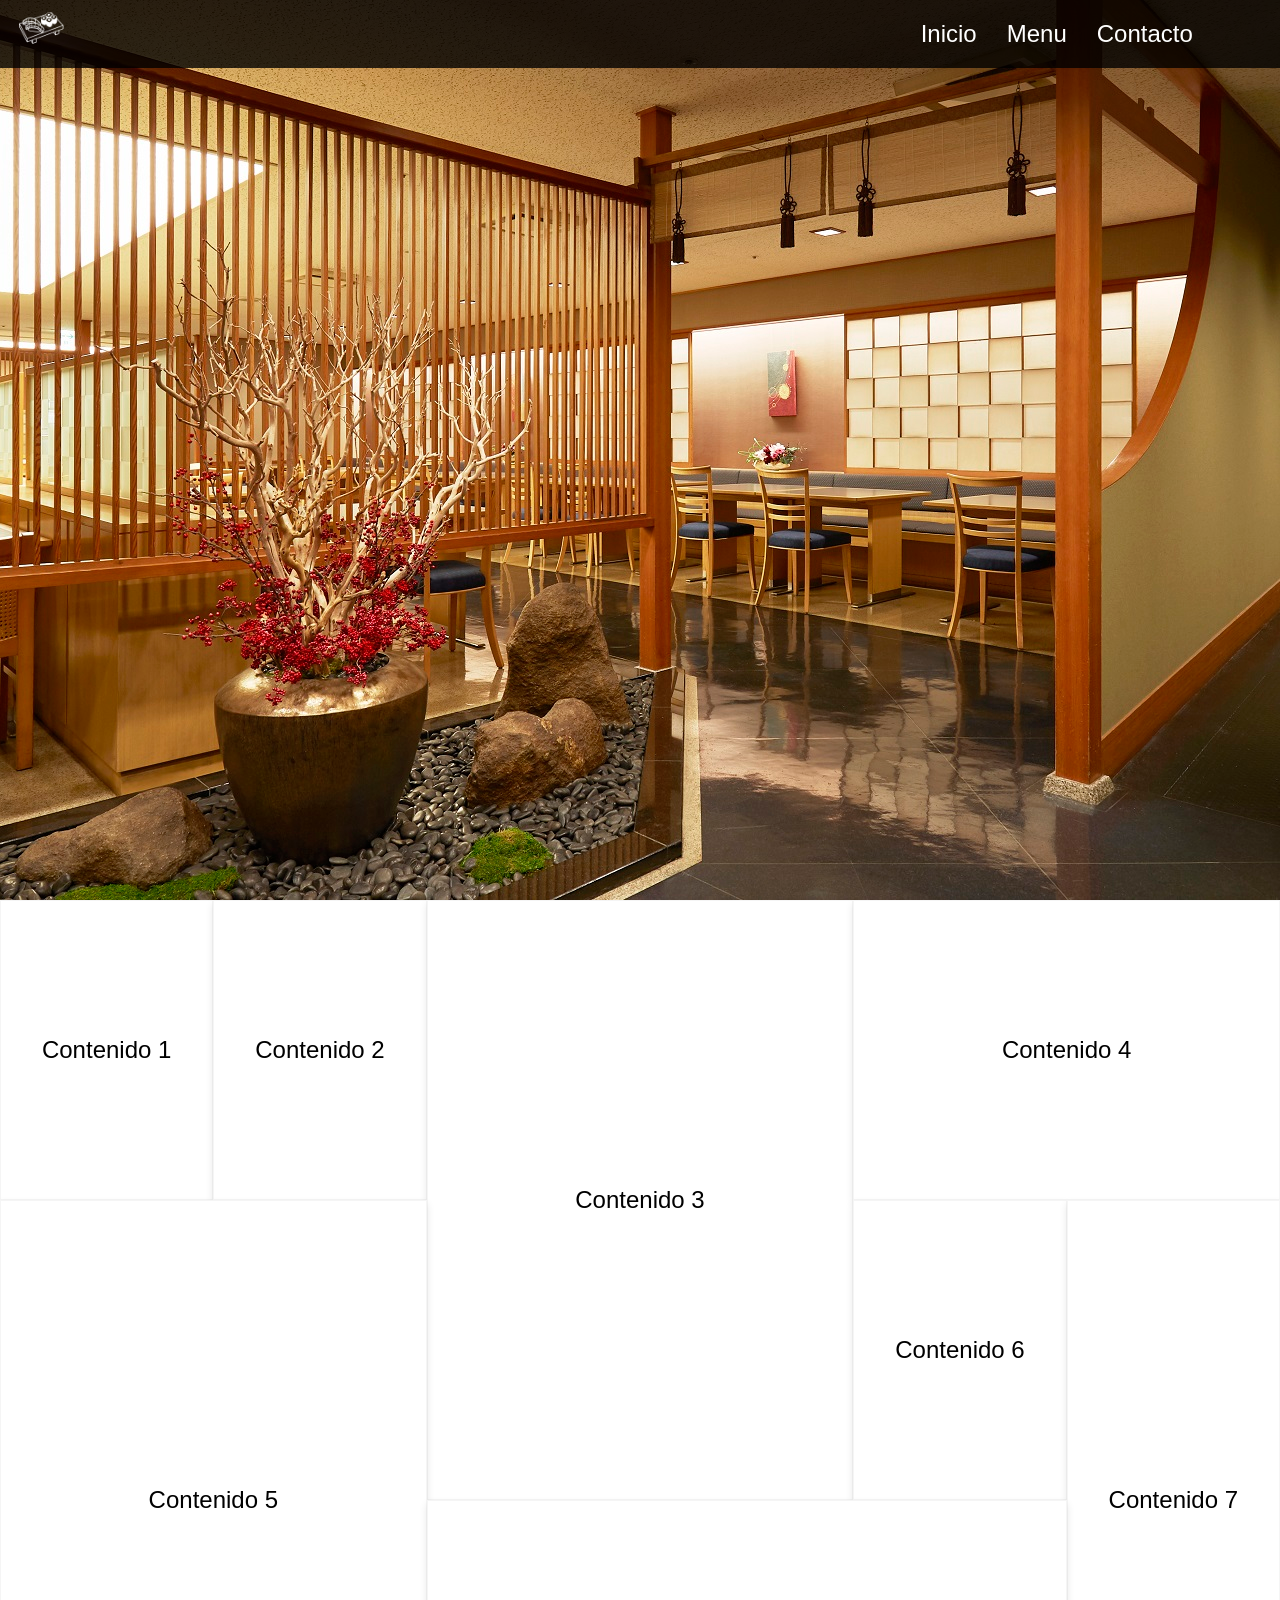
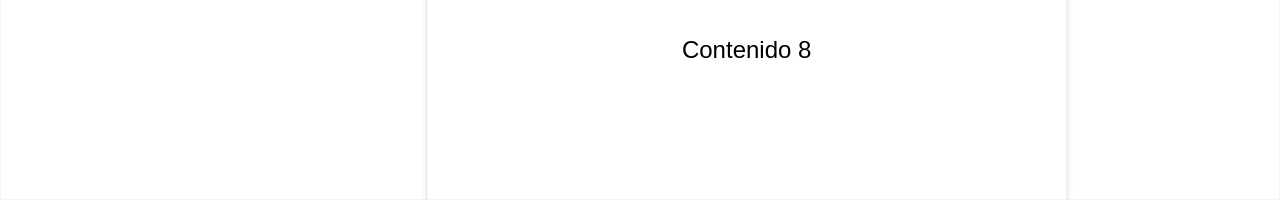
==== src/main/resources/static/index.html @ db5e2b9d "second commit pushing the project" ====
<!DOCTYPE html>
<html lang="es">
<head>
    <meta charset="UTF-8">
    <meta name="viewport" content="width=device-width, initial-scale=1.0">
    <title>Kaede</title>
    <link rel="stylesheet" href="index.css">
    <script src="https://code.jquery.com/jquery-3.6.0.min.js"></script>
    <script src="index.js"></script>
    <script src="fetch.js"></script>
</head>
<body>
    <header class="header">
        <nav class="navbar">
            <a href="#" class="logo"><img src="img/kaede-favicon-white.png" alt="Logo"></a>
            <ul class="navbar-nav">
                <li class="nav-item">
                    <a href="#main-section" class="nav-link">Inicio</a>
                </li>
                <li class="nav-item">
                    <a href="#menu-section" class="nav-link">Menu</a>
                </li>
                <li class="nav-item">
                    <a href="#" class="nav-link">Contacto</a>
                </li>
            </ul>
        </nav>
    </header>
        <section class="main-section" id="main-section">
            <h1></h1>
            <p></p>
        </section>
        <section id="menu-section" class="menu-section">
            <div class="bento-container">
                <div class="bento-item item1">Contenido 1</div>
                <div class="bento-item item2">Contenido 2</div>
                <div class="bento-item item3">Contenido 3</div>
                <div class="bento-item item4">Contenido 4</div>
                <div class="bento-item item5">Contenido 5</div>
                <div class="bento-item item6">Contenido 6</div>
                <div class="bento-item item7">Contenido 7</div>
                <div class="bento-item item8">Contenido 8</div>
            </div>
        </section>
</body>
</html>
---- src/main/resources/static/index.css ----
body, html {
    margin: 0;
    padding: 0;
    height: 100%;
    font-family: Arial, sans-serif;
}

.header {
    position: fixed; 
    width: 100%;
    background: rgba(255, 255, 255, 0); 
    z-index: 1000; 
}
header h1 {
    margin: 0;
    padding: 0 20px;
}
.navbar {
    width: 100%;
    height: 100%;
    display: flex;
    padding:auto;
    padding-left: 1%;
    justify-content: space-between;
    background: rgba(0, 0, 0, 0.8); 
}

.navbar-nav {
    list-style-type: none; 
    margin: 0;
    padding: 20px;
    padding-right: 80px;
    display: flex; 
}

.nav-item {
    margin-right: 10px; 
}

.nav-link {
    color: #fff; 
    text-decoration: none; 
    padding: 10px; 
    transition: color 0.5s ease; 
    font-size: 1.5em;
}

.nav-link:hover {
    color: #e52600;
}

.nav-item {
    margin-right: 10px;
}

.nav-link.active {
    color: #000000; 
}

.logo {
    display: flex;
    justify-content: start;
}

.logo img {
    height: 3.5em; 
    width: auto;
}


 section {
    min-height: 100vh; 
    display: flex;
    justify-content: center;
    align-items: center;
    text-align: center;
}

.main-section {
    width: 100%;
    background: url('img/res_mu_gaikoku_page1.jpg') no-repeat center center;
    background-size: cover; 
    display: flex;
    flex-direction: column;
    justify-content: center;
    align-items: center;
    text-align: center; 
}

.main-section h1 {
    margin: 0;
    font-size: 3em;
}

.main-section p {
    margin: 10px 0 0;
    font-size: 1.5em;
}

.menu-section {
    display: flex;
    justify-content: space-around;
    align-items: center;
    background-color: #000000;
}

.container {
    display: flex;
    flex-wrap: wrap;
    flex-direction: column;
    align-items: baseline;
    justify-content: space-between;
    width: 100%;
}   

.box{
    display: flex;
    align-items: center;
    justify-content: space-between;
    padding: 20px;
    padding-right: 5%;
    width: 100%;
    box-shadow: 0 4px 8px rgba(0, 0, 0, 0.1);
    transition: transform 0.3s ease, box-shadow 0.3s ease;
    background-color: white;
    margin-bottom: 20px;
    box-sizing: border-box;
}


.box img {
    width: 20%;
    height: 100%;
    border-radius: 8px;
    margin-bottom: 10px;
}

.box h3 {
    font-size: 2rem;
    margin-bottom: 10px;
}

.box p {
    font-size: 16px;
    color: #666;
}

.box .price {
    font-size: 2.3rem;
    font-weight: bold;
    color: #333;
    margin-top: 10px;
}


footer {
    background: #333;
    color: #fff;
    text-align: center;
    padding: 10px 0;
    position: absolute;
    bottom: 0;
    width: 100%;
}
form {
    max-width: 300px;
    margin: 0 auto;
}
form div {
    margin-bottom: 15px;
}
form label {
    display: block;
}
form input {
    width: 100%;
    padding: 8px;
    box-sizing: border-box;
}
form button {
    width: 100%;
    padding: 10px;
    background-color: #007BFF;
    color: white;
    border: none;
    cursor: pointer;
}
form button:hover {
    background-color: #0056b3;
}
.dropdown {
    position: relative;
}

.dropdown-menu {
    display: none;
    position: absolute;
    top: 100%;
    left: 0;
    background-color: #333;
    padding: 10px;
    border-radius: 5px;
    margin-top: 10px;
}

.dropdown:hover .dropdown-menu {
    display: block;
}
.dropdown-item {
    text-decoration: none;
    outline: none;
    cursor: pointer;
    border: none;
    padding: 0.9rem 2rem;
    font-family: Arial, sans-serif;
    font-size: inherit;
    position: relative;
    display: inline-block;
    letter-spacing: 0.05rem;
    font-weight: 700;
    font-size: 17px;
    border-radius: 500px;
    overflow: hidden;
    background: #8d8f8b79;
    color: ghostwhite;
   }
   
   .dropdown-item span {
    position: relative;
    z-index: 10;
    transition: color 0.4s;
   }
   
   .dropdown-item:hover span {
    color: black;
   }
   
   .dropdown-item::before,
   .dropdown-item::after {
    position: absolute;
    top: 0;
    left: 0;
    width: 100%;
    height: 100%;
    z-index: 0;
   }
   
   .dropdown-item::before {
    content: "";
    background: #000;
    width: 120%;
    left: -10%;
    transform: skew(30deg);
    transition: transform 0.4s cubic-bezier(0.3, 1, 0.8, 1);
   }
   
   .dropdown-item:hover::before {
    transform: translate3d(100%, 0, 0);
   }




@media (max-width: 768px) {
    .navbar-nav {
        flex-direction: column; 
    }
    .nav-item {
        margin-bottom: 5px;
    }
}


.bento-container {
    display: grid;
    grid-template-columns: repeat(6, 1fr); 
    grid-template-rows: auto;
    gap: 0; 
    width: 100%;
    height: 100vh;
}

.bento-item {
    background-color: white;
    box-shadow: 0 4px 8px rgba(0, 0, 0, 0.1);
    display: flex;
    justify-content: center;
    align-items: center;
    font-size: 1.5em;
    border: 1px solid #f5f5f5; 
}

.item1 {
    grid-column: span 1; 
    grid-row: span 1;  
}

.item2 {
    grid-column: span 1; 
    grid-row: span 1;    
}

.item3 {
    grid-column: span 2; 
    grid-row: span 2;   
}

.item4 {
    grid-column: span 2; 
    grid-row: span 1;    
}

.item5 {
    grid-column: span 2; 
    grid-row: span 2;   
}

.item6 {
    grid-column: span 1; 
    grid-row: span 1;   
}

.item7 {
    grid-column: span 1;
    grid-row: span 2    ;    
}

.item8 {
    grid-column: span 3; 
    grid-row: span 1;    
}
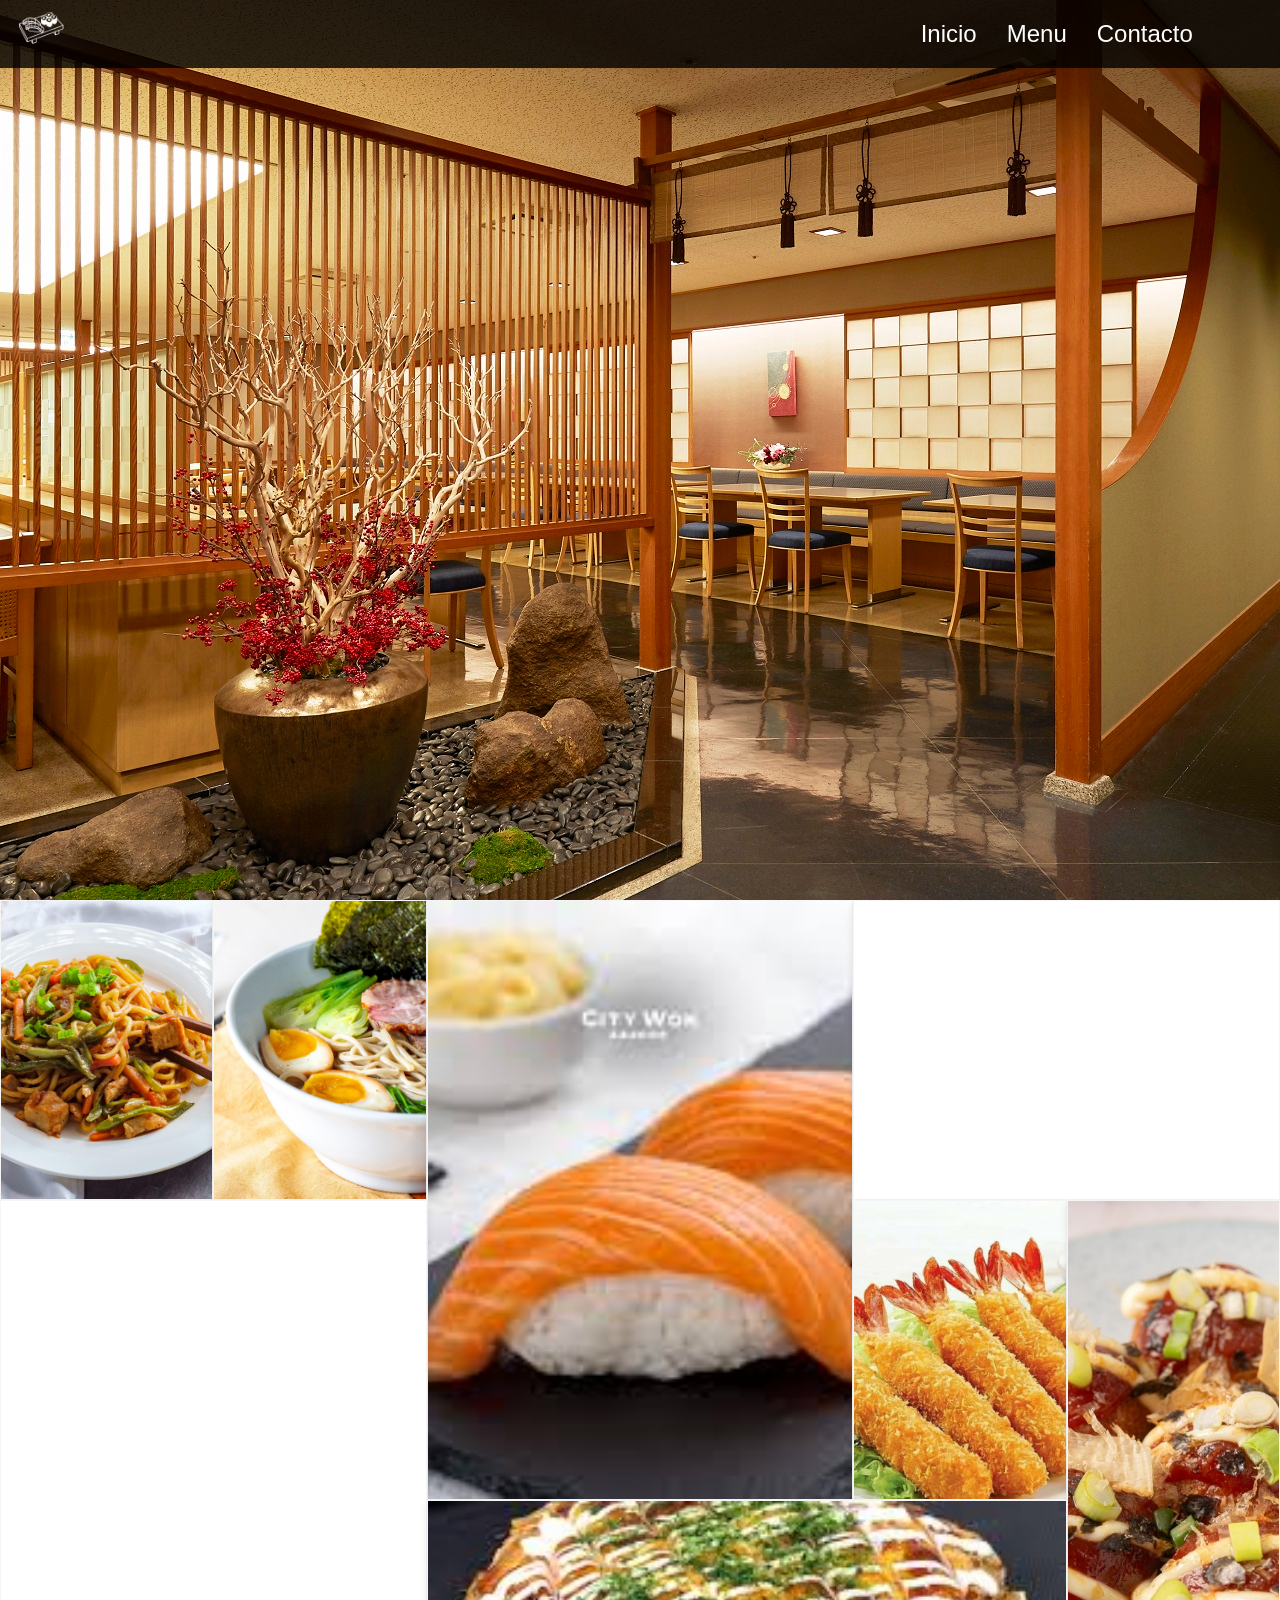
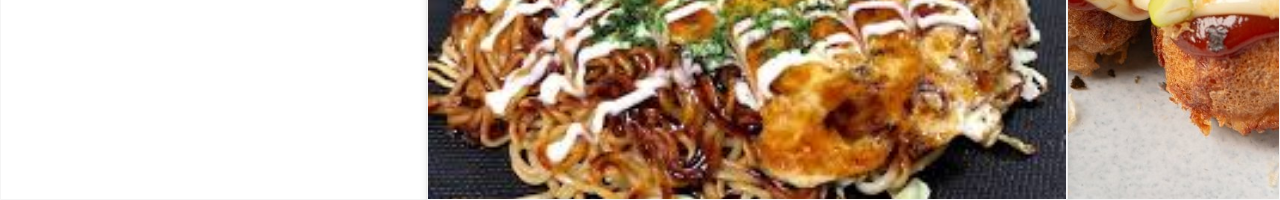
==== commit 5e23e44e: "adding images to de bento menu" ====
--- a/src/main/resources/static/index.html
+++ b/src/main/resources/static/index.html
@@ -27,19 +27,19 @@
         </nav>
     </header>
         <section class="main-section" id="main-section">
-            <h1></h1>
-            <p></p>
+            <img src="img/kaede.png" alt="">
         </section>
         <section id="menu-section" class="menu-section">
             <div class="bento-container">
-                <div class="bento-item item1">Contenido 1</div>
-                <div class="bento-item item2">Contenido 2</div>
-                <div class="bento-item item3">Contenido 3</div>
-                <div class="bento-item item4">Contenido 4</div>
-                <div class="bento-item item5">Contenido 5</div>
-                <div class="bento-item item6">Contenido 6</div>
-                <div class="bento-item item7">Contenido 7</div>
-                <div class="bento-item item8">Contenido 8</div>
+                <div class="bento-item item1" data-id="1" data-image-url="img/como_hacer_yakisoba_de_pollo_53332_orig.jpg"></div>
+                <div class="bento-item item2" data-id="2" data-image-url="img/RJ_EPISODICAS_MISO_RAMEN-8.jpg"></div>
+                <div class="bento-item item3" data-id="3" data-image-url="img/sushisalmon.jpg"></div>
+                <div class="bento-item item4" data-id="4"></div>
+                <div class="bento-item item5" data-id="5"></div>
+                <div class="bento-item item6" data-id="10" data-image-url="img/eniFurai.jpg"></div>
+                <div class="bento-item item7" data-id="9" data-image-url="img/takoyaki.jpg"></div>
+                <div class="bento-item item8" data-id="8" data-image-url="img/okonomiyaki.jpg"></div>
+                
             </div>
         </section>
 </body>
--- a/src/main/resources/static/index.css
+++ b/src/main/resources/static/index.css
@@ -2,6 +2,7 @@
     margin: 0;
     padding: 0;
     height: 100%;
+    width: 100%;
     font-family: Arial, sans-serif;
 }
 
@@ -78,23 +79,20 @@
 
 .main-section {
     width: 100%;
+    height: 100vh;
     background: url('img/res_mu_gaikoku_page1.jpg') no-repeat center center;
     background-size: cover; 
-    display: flex;
-    flex-direction: column;
-    justify-content: center;
-    align-items: center;
-    text-align: center; 
-}
-
-.main-section h1 {
-    margin: 0;
-    font-size: 3em;
-}
-
-.main-section p {
-    margin: 10px 0 0;
-    font-size: 1.5em;
+    position: relative;
+    overflow: hidden;
+}
+
+.main-section img {
+    position: absolute;
+    bottom: 5px; 
+    right: 10px; 
+    width: auto;
+    max-width: 40%; 
+    height: auto;
 }
 
 .menu-section {
@@ -108,48 +106,76 @@
     display: flex;
     flex-wrap: wrap;
     flex-direction: column;
-    align-items: baseline;
+    align-items: flex-start;
     justify-content: space-between;
     width: 100%;
 }   
 
-.box{
-    display: flex;
+
+
+.bento-container {
+    display: grid;
+    grid-template-columns: repeat(6, 1fr); 
+    grid-template-rows: auto;
+    gap: 0; 
+    width: 100%;
+    height: 100vh;
+}
+
+.bento-item {
+    background-color: white;
+    box-shadow: 0 4px 8px rgba(0, 0, 0, 0.1);
+    display: flex;
+    flex-direction: column; 
+    justify-content: center;
+    text-align: center;
     align-items: center;
-    justify-content: space-between;
-    padding: 20px;
-    padding-right: 5%;
-    width: 100%;
-    box-shadow: 0 4px 8px rgba(0, 0, 0, 0.1);
-    transition: transform 0.3s ease, box-shadow 0.3s ease;
-    background-color: white;
-    margin-bottom: 20px;
-    box-sizing: border-box;
-}
-
-
-.box img {
-    width: 20%;
-    height: 100%;
-    border-radius: 8px;
-    margin-bottom: 10px;
-}
-
-.box h3 {
-    font-size: 2rem;
-    margin-bottom: 10px;
-}
-
-.box p {
-    font-size: 16px;
-    color: #666;
-}
-
-.box .price {
-    font-size: 2.3rem;
-    font-weight: bold;
-    color: #333;
-    margin-top: 10px;
+    font-size: 1em;
+    border: 1px solid #f5f5f5; 
+    background-size: cover; 
+    background-position: center;
+    background-repeat: no-repeat;
+}
+
+
+.item1 {
+    grid-column: span 1; 
+    grid-row: span 1;  
+}
+
+.item2 {
+    grid-column: span 1; 
+    grid-row: span 1;    
+}
+
+.item3 {
+    grid-column: span 2; 
+    grid-row: span 2;   
+}
+
+.item4 {
+    grid-column: span 2; 
+    grid-row: span 1;    
+}
+
+.item5 {
+    grid-column: span 2; 
+    grid-row: span 2;   
+}
+
+.item6 {
+    grid-column: span 1; 
+    grid-row: span 1;   
+}
+
+.item7 {
+    grid-column: span 1;
+    grid-row: span 2    ;    
+}
+
+.item8 {
+    grid-column: span 3; 
+    grid-row: span 1;    
 }
 
 
@@ -269,63 +295,3 @@
         margin-bottom: 5px;
     }
 }
-
-
-.bento-container {
-    display: grid;
-    grid-template-columns: repeat(6, 1fr); 
-    grid-template-rows: auto;
-    gap: 0; 
-    width: 100%;
-    height: 100vh;
-}
-
-.bento-item {
-    background-color: white;
-    box-shadow: 0 4px 8px rgba(0, 0, 0, 0.1);
-    display: flex;
-    justify-content: center;
-    align-items: center;
-    font-size: 1.5em;
-    border: 1px solid #f5f5f5; 
-}
-
-.item1 {
-    grid-column: span 1; 
-    grid-row: span 1;  
-}
-
-.item2 {
-    grid-column: span 1; 
-    grid-row: span 1;    
-}
-
-.item3 {
-    grid-column: span 2; 
-    grid-row: span 2;   
-}
-
-.item4 {
-    grid-column: span 2; 
-    grid-row: span 1;    
-}
-
-.item5 {
-    grid-column: span 2; 
-    grid-row: span 2;   
-}
-
-.item6 {
-    grid-column: span 1; 
-    grid-row: span 1;   
-}
-
-.item7 {
-    grid-column: span 1;
-    grid-row: span 2    ;    
-}
-
-.item8 {
-    grid-column: span 3; 
-    grid-row: span 1;    
-}
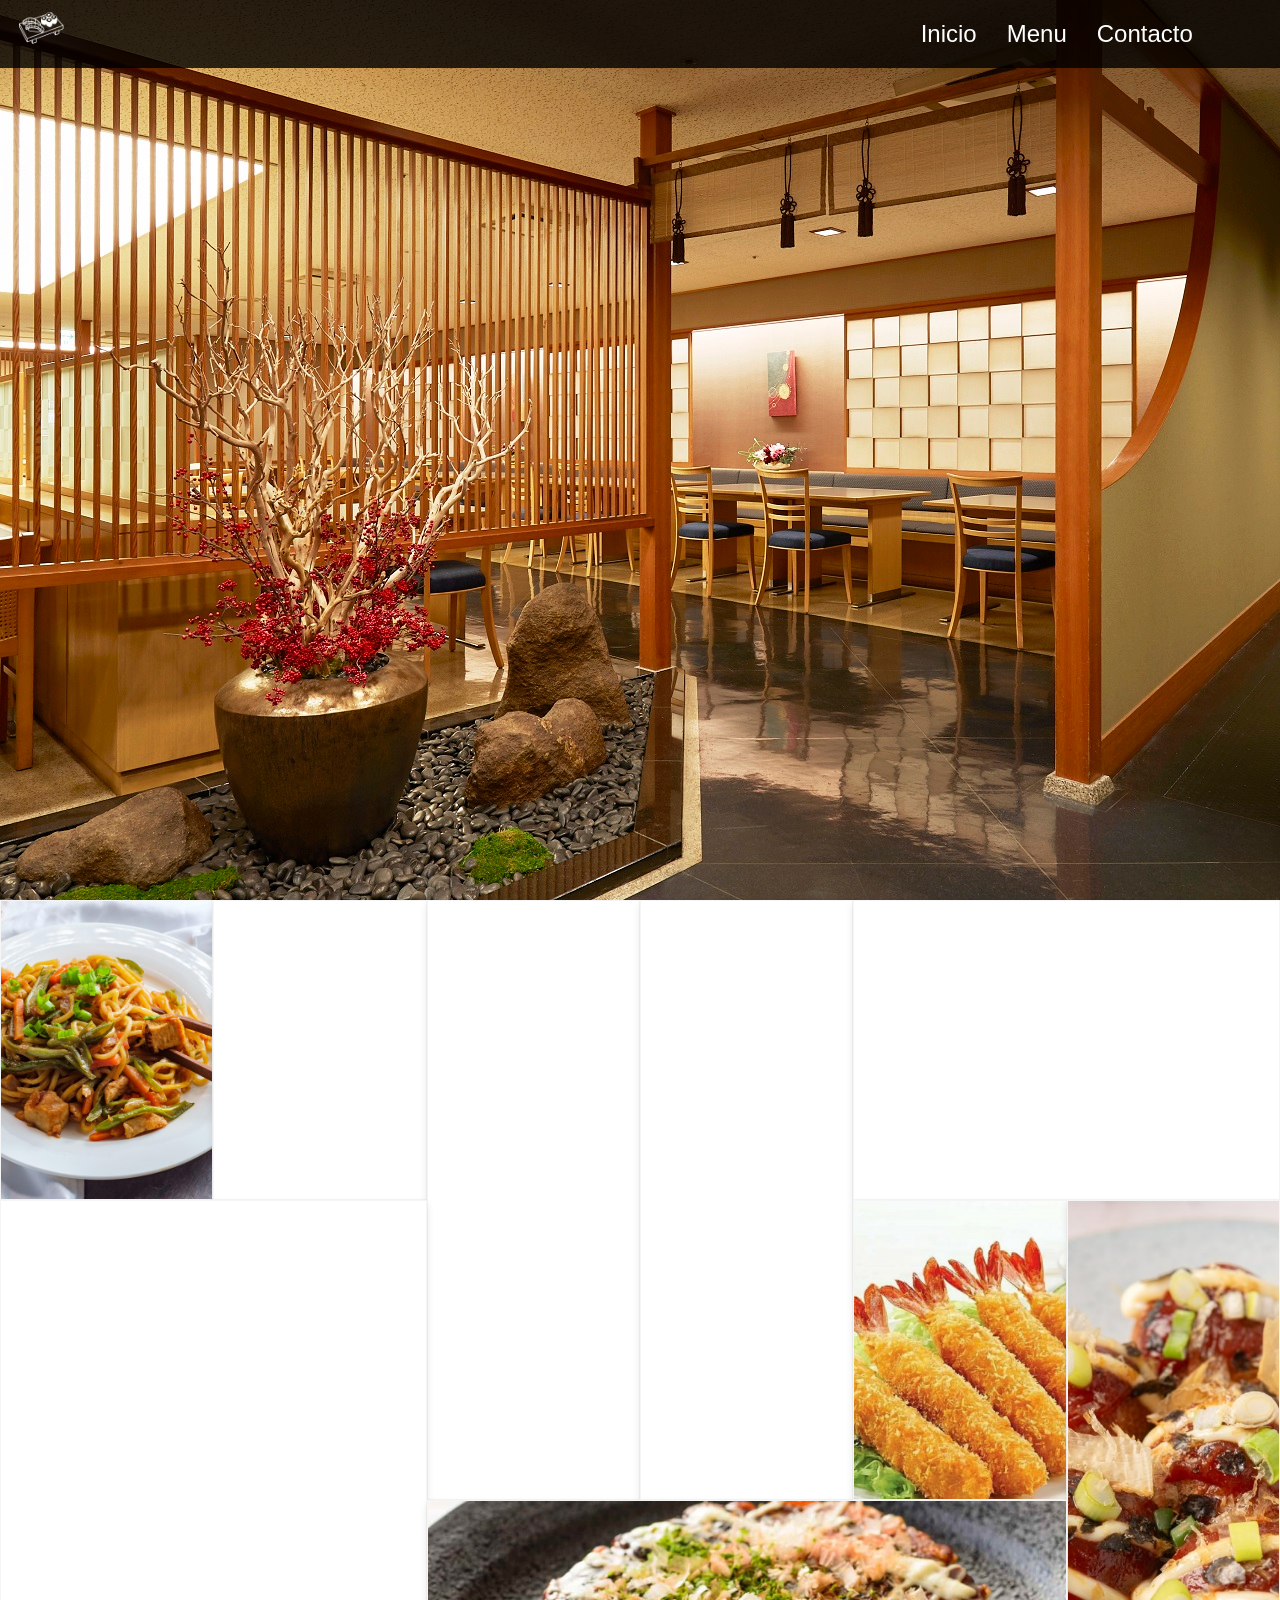
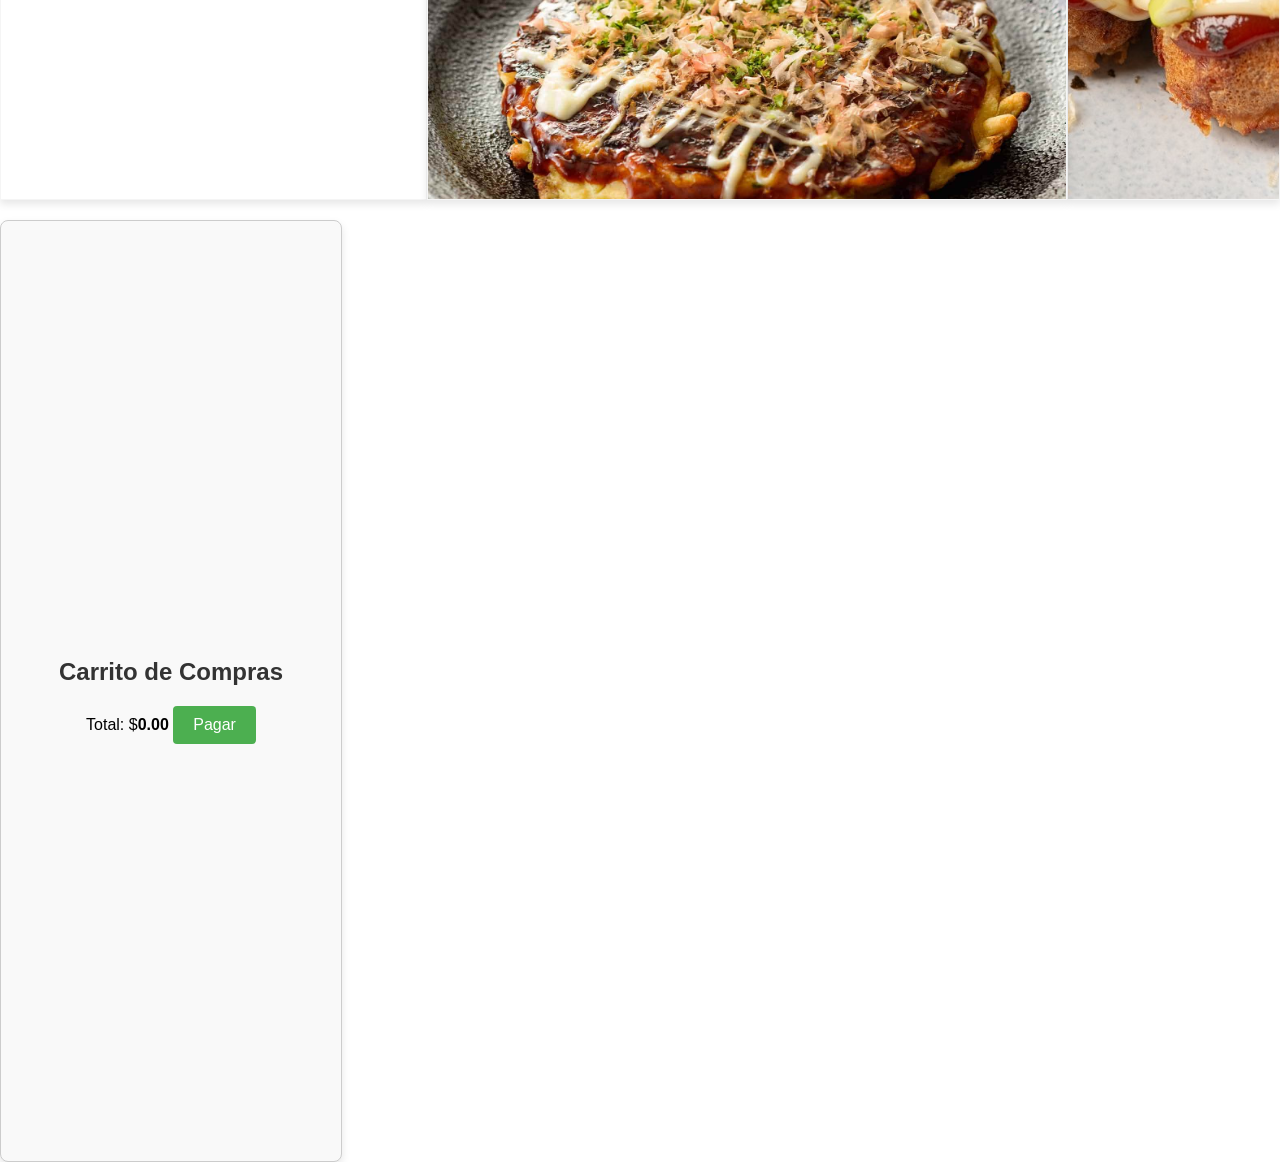
==== commit 5503b7eb: "sending a POST frond the front end" ====
--- a/src/main/resources/static/index.html
+++ b/src/main/resources/static/index.html
@@ -32,14 +32,22 @@
         <section id="menu-section" class="menu-section">
             <div class="bento-container">
                 <div class="bento-item item1" data-id="1" data-image-url="img/como_hacer_yakisoba_de_pollo_53332_orig.jpg"></div>
-                <div class="bento-item item2" data-id="2" data-image-url="img/RJ_EPISODICAS_MISO_RAMEN-8.jpg"></div>
-                <div class="bento-item item3" data-id="3" data-image-url="img/sushisalmon.jpg"></div>
-                <div class="bento-item item4" data-id="4"></div>
-                <div class="bento-item item5" data-id="5"></div>
+                <div class="bento-item item2" data-id="2" data-image-url="img/misoshiru.jpg"></div>
+                <div class="bento-item item3" data-id="3" data-image-url="img/sushiSalmon.jpeg"></div>
+                <div class="bento-item item3" data-id="7" data-image-url="img/Chirashizush.jpg"></div>
+                <div class="bento-item item4" data-id="4" data-image-url="img/kare-raisu.jpg"></div>
+                <div class="bento-item item5" data-id="5" data-image-url="img/Gyoza.jpg"></div>
                 <div class="bento-item item6" data-id="10" data-image-url="img/eniFurai.jpg"></div>
                 <div class="bento-item item7" data-id="9" data-image-url="img/takoyaki.jpg"></div>
                 <div class="bento-item item8" data-id="8" data-image-url="img/okonomiyaki.jpg"></div>
-                
+            </div>
+        </section>
+        <section id="cart-section" class="cart-section">
+            <div class="cart-container">
+                <h2>Carrito de Compras</h2>
+                <ul id="cart-items"></ul>
+                <a>Total: $<span id="cart-total">0.00</span></a>
+                <button id="pay-button">Pagar</button>
             </div>
         </section>
 </body>
--- a/src/main/resources/static/index.css
+++ b/src/main/resources/static/index.css
@@ -1,3 +1,6 @@
+@import url('https://fonts.googleapis.com/css2?family=Shadows+Into+Light&display=swap');
+@import url('https://fonts.googleapis.com/css2?family=Cinzel:wght@400..900&family=Shadows+Into+Light&display=swap');
+
 body, html {
     margin: 0;
     padding: 0;
@@ -5,6 +8,7 @@
     width: 100%;
     font-family: Arial, sans-serif;
 }
+
 
 .header {
     position: fixed; 
@@ -102,6 +106,7 @@
     background-color: #000000;
 }
 
+
 .container {
     display: flex;
     flex-wrap: wrap;
@@ -110,7 +115,47 @@
     justify-content: space-between;
     width: 100%;
 }   
-
+h3{
+    font-family: "Shadows Into Light", cursive;
+    font-size: 3rem;
+    color: #fff;
+}
+p {
+    font-family: "Cinzel", serif;
+    font-optical-sizing: auto;
+    font-weight: 0.5rem;
+    color:#fff;
+  }
+  
+  .price-button {
+    background-color: #28a745;
+    color: white; 
+    font-size: 16px; 
+    padding: 12px 24px;
+    border: none;
+    border-radius: 8px; 
+    cursor: pointer; 
+    box-shadow: 0 4px 6px rgba(0, 0, 0, 0.1); 
+    transition: background-color 0.3s, box-shadow 0.3s, transform 0.3s; 
+  }
+  
+
+  .price-button:hover {
+    background-color: #218838; 
+    box-shadow: 0 6px 8px rgba(0, 0, 0, 0.15); 
+    transform: translateY(-2px); 
+  }
+
+  .price-button:active {
+    background-color: #1e7e34; 
+    box-shadow: 0 4px 6px rgba(0, 0, 0, 0.1); 
+    transform: translateY(0); 
+  }
+  
+  .price-button:focus {
+    outline: none; 
+    box-shadow: 0 0 0 4px rgba(72, 180, 97, 0.5); 
+  }
 
 
 .bento-container {
@@ -126,16 +171,66 @@
     background-color: white;
     box-shadow: 0 4px 8px rgba(0, 0, 0, 0.1);
     display: flex;
-    flex-direction: column; 
-    justify-content: center;
+    flex-direction: column;
+    justify-content: center; 
+    align-items: center;
     text-align: center;
-    align-items: center;
     font-size: 1em;
-    border: 1px solid #f5f5f5; 
-    background-size: cover; 
+    border: 1px solid #f5f5f5;
+    background-size: cover;
     background-position: center;
     background-repeat: no-repeat;
-}
+    position: relative;
+    overflow:visible;
+
+}
+.bento-item .bento-text {
+    color: white;
+    background-color: rgba(0, 0, 0, 0.9);
+    opacity: 0;
+    transition: opacity 0.3s ease;
+    bottom: 0;
+    width: 100%;
+    height: 100%;
+    text-align: center;
+    justify-content: center;    
+    max-height: 100%; 
+    overflow: auto;
+}
+
+.bento-item:hover .bento-text {
+    opacity: 1;
+}
+
+
+.bento-item h3 {
+    margin-bottom: -7px;
+}
+.bento-item.show {
+    opacity: 1; /* visible */
+    transform: translateY(0); /* sin desplazamiento */
+}
+
+
+.hidden1{
+    opacity: 0;
+    transition: all 2s;
+    filter: blur(5px);
+    transform: translateX(-100%);
+  }
+  .hidden2{
+    opacity: 0;
+    transition: all 2s;
+    filter: blur(5px);
+    transform: translateX(100%);
+  }
+.show{
+    opacity: 1;
+    filter: blur(0);
+    transform: translateX(0);
+   }
+
+
 
 
 .item1 {
@@ -149,7 +244,7 @@
 }
 
 .item3 {
-    grid-column: span 2; 
+    grid-column: span 1; 
     grid-row: span 2;   
 }
 
@@ -177,6 +272,104 @@
     grid-column: span 3; 
     grid-row: span 1;    
 }
+
+.cart-section {
+    background-color: #f9f9f9;
+    border: 1px solid #ccc;
+    padding: 20px;
+    border-radius: 8px;
+    margin-top: 20px;
+    box-shadow: 0 4px 8px rgba(0, 0, 0, 0.1);
+    width: 300px; /* Ancho fijo del contenedor */
+}
+
+/* Estilos para el contenedor interno del carrito */
+.cart-container {
+    overflow: hidden; /* Para ocultar elementos animados fuera del contenedor */
+}
+
+/* Estilos para el título "Carrito de Compras" */
+.cart-section h2 {
+    font-size: 1.5em;
+    margin-bottom: 10px;
+    color: #333;
+}
+
+/* Estilos para la lista de elementos del carrito */
+#cart-items {
+    list-style-type: none;
+    padding: 0;
+    margin: 0;
+}
+
+/* Estilos para cada ítem del carrito */
+#cart-items li {
+    display: flex;
+    justify-content: space-between;
+    align-items: center;
+    padding: 10px 0;
+    border-bottom: 1px solid #ddd;
+    opacity: 0; /* Inicialmente oculto */
+    transform: translateX(-100%); /* Fuera de la pantalla */
+    animation: slideIn 0.5s forwards; /* Animación de entrada */
+}
+
+/* Animación de entrada para los ítems del carrito */
+@keyframes slideIn {
+    0% {
+        opacity: 0;
+        transform: translateX(-100%);
+    }
+    100% {
+        opacity: 1;
+        transform: translateX(0);
+    }
+}
+
+/* Estilos para el enlace del total */
+#cart-total {
+    color: #000;
+    font-weight: bold;
+}
+
+/* Estilos para el botón de pago */
+#pay-button {
+    background-color: #4CAF50;
+    color: white;
+    border: none;
+    padding: 10px 20px;
+    text-align: center;
+    text-decoration: none;
+    display: inline-block;
+    font-size: 16px;
+    margin-top: 10px;
+    cursor: pointer;
+    border-radius: 4px;
+    transition: background-color 0.3s ease;
+}
+
+/* Estilos hover para el botón de pago */
+#pay-button:hover {
+    background-color: #45a049;
+}
+
+.delete-button {
+    background-color: #ff4d4d;
+    color: white;
+    border: none;
+    padding: 5px 10px;
+    cursor: pointer;
+    border-radius: 4px;
+    font-size: 14px;
+    transition: background-color 0.3s ease;
+}
+
+/* Estilos hover para el botón de borrar */
+.delete-button:hover {
+    background-color: #ff1a1a;
+}
+
+
 
 
 footer {
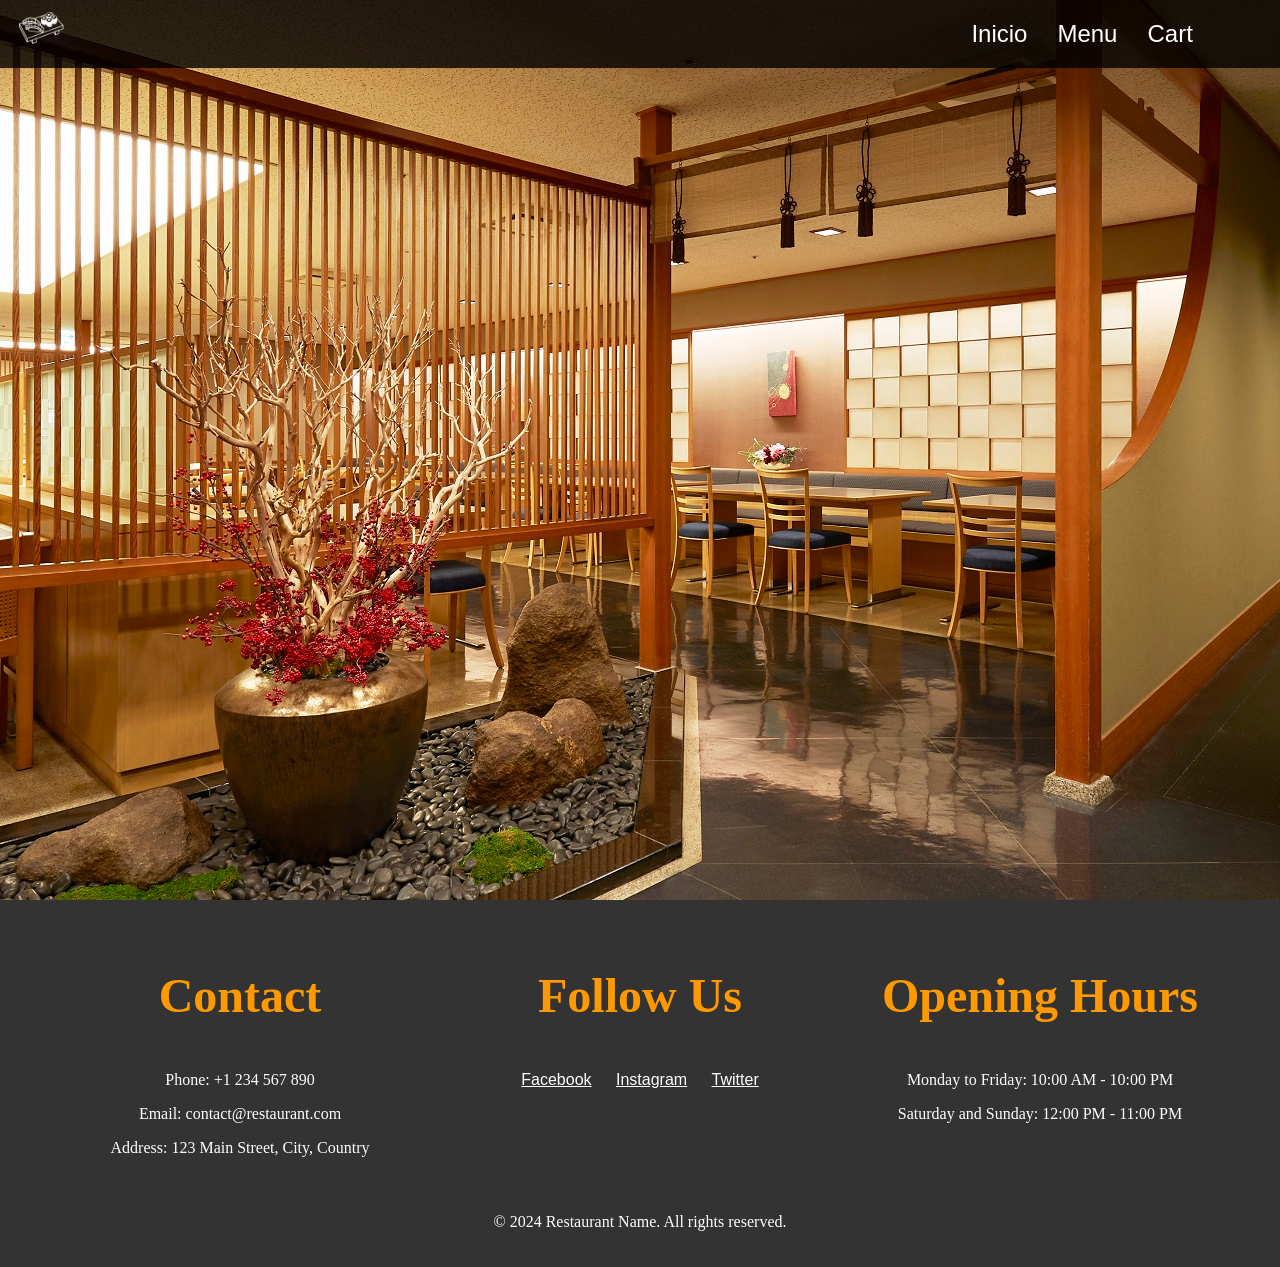
==== commit 74ebfa48: "cambiando de vistas y corrigiendo demás errores" ====
--- a/src/main/resources/static/index.html
+++ b/src/main/resources/static/index.html
@@ -4,6 +4,7 @@
     <meta charset="UTF-8">
     <meta name="viewport" content="width=device-width, initial-scale=1.0">
     <title>Kaede</title>
+    <link rel="icon" type="image/png" href="img/kaede-favicon-white.png">
     <link rel="stylesheet" href="index.css">
     <script src="https://code.jquery.com/jquery-3.6.0.min.js"></script>
     <script src="index.js"></script>
@@ -15,40 +16,46 @@
             <a href="#" class="logo"><img src="img/kaede-favicon-white.png" alt="Logo"></a>
             <ul class="navbar-nav">
                 <li class="nav-item">
-                    <a href="#main-section" class="nav-link">Inicio</a>
+                    <a href="#" class="nav-link" data-template="main-template.html">Inicio</a>
                 </li>
                 <li class="nav-item">
-                    <a href="#menu-section" class="nav-link">Menu</a>
+                    <a href="#" class="nav-link" data-template="menu-template.html">Menu</a>
                 </li>
                 <li class="nav-item">
-                    <a href="#" class="nav-link">Contacto</a>
+                    <a href="#" class="nav-link" data-template="cart-template.html">Cart</a>
                 </li>
             </ul>
         </nav>
     </header>
-        <section class="main-section" id="main-section">
-            <img src="img/kaede.png" alt="">
-        </section>
-        <section id="menu-section" class="menu-section">
-            <div class="bento-container">
-                <div class="bento-item item1" data-id="1" data-image-url="img/como_hacer_yakisoba_de_pollo_53332_orig.jpg"></div>
-                <div class="bento-item item2" data-id="2" data-image-url="img/misoshiru.jpg"></div>
-                <div class="bento-item item3" data-id="3" data-image-url="img/sushiSalmon.jpeg"></div>
-                <div class="bento-item item3" data-id="7" data-image-url="img/Chirashizush.jpg"></div>
-                <div class="bento-item item4" data-id="4" data-image-url="img/kare-raisu.jpg"></div>
-                <div class="bento-item item5" data-id="5" data-image-url="img/Gyoza.jpg"></div>
-                <div class="bento-item item6" data-id="10" data-image-url="img/eniFurai.jpg"></div>
-                <div class="bento-item item7" data-id="9" data-image-url="img/takoyaki.jpg"></div>
-                <div class="bento-item item8" data-id="8" data-image-url="img/okonomiyaki.jpg"></div>
+    
+    <main id="main-content">
+        <!-- Aquí se cargará la plantilla dinámica -->
+    </main>
+    
+    <footer id="Contact" style="background-color: #333; color: #fff; padding: 20px 0; text-align: center;">
+        <div style="max-width: 1200px; margin: auto; display: flex; justify-content: space-between; flex-wrap: wrap;">
+            <div style="flex: 1; min-width: 250px; margin-bottom: 20px;">
+                <h3 style="color: #ff9900;">Contact</h3>
+                <p>Phone: +1 234 567 890</p>
+                <p>Email: contact@restaurant.com</p>
+                <p>Address: 123 Main Street, City, Country</p>
             </div>
-        </section>
-        <section id="cart-section" class="cart-section">
-            <div class="cart-container">
-                <h2>Carrito de Compras</h2>
-                <ul id="cart-items"></ul>
-                <a>Total: $<span id="cart-total">0.00</span></a>
-                <button id="pay-button">Pagar</button>
+            <div style="flex: 1; min-width: 250px; margin-bottom: 20px;">
+                <h3 style="color: #ff9900;">Follow Us</h3>
+                <a href="#" style="color: #fff; margin: 0 10px;">Facebook</a>
+                <a href="#" style="color: #fff; margin: 0 10px;">Instagram</a>
+                <a href="#" style="color: #fff; margin: 0 10px;">Twitter</a>
             </div>
-        </section>
+            <div style="flex: 1; min-width: 250px; margin-bottom: 20px;">
+                <h3 style="color: #ff9900;">Opening Hours</h3>
+                <p>Monday to Friday: 10:00 AM - 10:00 PM</p>
+                <p>Saturday and Sunday: 12:00 PM - 11:00 PM</p>
+            </div>
+        </div>
+        <div style="margin-top: 20px;">
+            <p>&copy; 2024 Restaurant Name. All rights reserved.</p>
+        </div>
+    </footer>
 </body>
 </html>
+
--- a/src/main/resources/static/index.css
+++ b/src/main/resources/static/index.css
@@ -7,6 +7,8 @@
     height: 100%;
     width: 100%;
     font-family: Arial, sans-serif;
+    display: flex;
+    flex-direction: column;
 }
 
 
@@ -182,8 +184,9 @@
     background-repeat: no-repeat;
     position: relative;
     overflow:visible;
-
-}
+    transition: transform 0.3s ease, box-shadow 0.3s ease;
+}
+
 .bento-item .bento-text {
     color: white;
     background-color: rgba(0, 0, 0, 0.9);
@@ -233,88 +236,175 @@
 
 
 
-.item1 {
+.bento-item[data-id^="1"] {
     grid-column: span 1; 
     grid-row: span 1;  
 }
 
-.item2 {
+.bento-item[data-id^="2"] {
     grid-column: span 1; 
     grid-row: span 1;    
 }
 
-.item3 {
+.bento-item[data-id^="3"] {
     grid-column: span 1; 
     grid-row: span 2;   
 }
 
-.item4 {
+.bento-item[data-id^="4"] {
     grid-column: span 2; 
     grid-row: span 1;    
 }
 
-.item5 {
-    grid-column: span 2; 
+.bento-item[data-id^="5"] {
+    grid-column: span 1; 
     grid-row: span 2;   
 }
 
-.item6 {
+.bento-item[data-id^="6"] {
     grid-column: span 1; 
     grid-row: span 1;   
 }
 
-.item7 {
+.bento-item[data-id^="7"]{
     grid-column: span 1;
     grid-row: span 2    ;    
 }
 
-.item8 {
+.bento-item[data-id^="8"] {
+    grid-column: span 2; 
+    grid-row: span 1;    
+}
+.bento-item[data-id^="9"] {
     grid-column: span 3; 
     grid-row: span 1;    
 }
 
+.bento-item[data-id^="10"] {
+    grid-column: span 1; 
+    grid-row: span 1;    
+}
+
 .cart-section {
-    background-color: #f9f9f9;
-    border: 1px solid #ccc;
+    padding: 40px 20px;
+    background-color: #f4f4f4;
+    display: flex;
+    justify-content: center;
+    align-items: flex-start; /* Cambiado a flex-start para que los elementos estén alineados en la parte superior */
+}
+
+.cart-container {
+    background-color: #fff;
     padding: 20px;
-    border-radius: 8px;
-    margin-top: 20px;
-    box-shadow: 0 4px 8px rgba(0, 0, 0, 0.1);
-    width: 300px; /* Ancho fijo del contenedor */
-}
-
-/* Estilos para el contenedor interno del carrito */
-.cart-container {
-    overflow: hidden; /* Para ocultar elementos animados fuera del contenedor */
-}
-
-/* Estilos para el título "Carrito de Compras" */
-.cart-section h2 {
-    font-size: 1.5em;
-    margin-bottom: 10px;
-    color: #333;
-}
-
-/* Estilos para la lista de elementos del carrito */
-#cart-items {
-    list-style-type: none;
+    border-radius: 10px;
+    box-shadow: 0px 0px 10px rgba(0, 0, 0, 0.1);
+    max-width: 1000px;
+    width: 100%;
+    display: flex;
+    justify-content: space-between; /* Asegura que el contenido esté distribuido */
+    gap: 20px; /* Espacio entre carrito y métodos de pago */
+}
+
+.cart-content {
+    flex: 2;
+}
+
+.payment-methods {
+    flex: 1;
+    background-color: #fff;
+    padding: 20px;
+    border-radius: 10px;
+    box-shadow: 0px 0px 10px rgba(0, 0, 0, 0.1);
+}
+
+.payment-methods h2 {
+    text-align: center;
+    margin-bottom: 20px;
+    font-size: 24px;
+}
+
+.payment-methods ul {
+    list-style: none;
     padding: 0;
-    margin: 0;
-}
-
-/* Estilos para cada ítem del carrito */
-#cart-items li {
+    display: flex;
+    flex-direction: column;
+    gap: 15px;
+}
+
+.payment-methods li {
+    text-align: center;
+}
+
+.payment-methods img {
+    max-width: 100px;
+    height: auto;
+}
+
+.cart-item {
     display: flex;
     justify-content: space-between;
     align-items: center;
-    padding: 10px 0;
+    margin-bottom: 20px;
     border-bottom: 1px solid #ddd;
-    opacity: 0; /* Inicialmente oculto */
-    transform: translateX(-100%); /* Fuera de la pantalla */
-    animation: slideIn 0.5s forwards; /* Animación de entrada */
-}
-
-/* Animación de entrada para los ítems del carrito */
+    padding-bottom: 10px;
+}
+
+.cart-item img {
+    width: 80px;
+    height: 80px;
+    object-fit: cover;
+    border-radius: 8px;
+}
+
+.item-details {
+    flex: 1;
+    margin-left: 20px;
+}
+
+.item-details h4 {
+    margin: 0 0 10px 0;
+    font-size: 18px;
+}
+
+.remove-item {
+    background-color: #ff4c4c;
+    color: #fff;
+    border: none;
+    padding: 10px;
+    border-radius: 5px;
+    cursor: pointer;
+}
+
+.remove-item:hover {
+    background-color: #ff1f1f;
+}
+
+.cart-summary {
+    text-align: center;
+    margin-top: 20px;
+}
+
+.cart-summary p {
+    font-size: 20px;
+    margin-bottom: 20px;
+}
+
+.checkout-btn {
+    background-color: #28a745;
+    color: #fff;
+    border: none;
+    padding: 15px;
+    border-radius: 5px;
+    cursor: pointer;
+    width: 100%;
+    font-size: 18px;
+}
+
+.checkout-btn:hover {
+    background-color: #218838;
+}
+
+
 @keyframes slideIn {
     0% {
         opacity: 0;
@@ -325,14 +415,11 @@
         transform: translateX(0);
     }
 }
-
-/* Estilos para el enlace del total */
 #cart-total {
     color: #000;
     font-weight: bold;
 }
 
-/* Estilos para el botón de pago */
 #pay-button {
     background-color: #4CAF50;
     color: white;
@@ -348,7 +435,7 @@
     transition: background-color 0.3s ease;
 }
 
-/* Estilos hover para el botón de pago */
+
 #pay-button:hover {
     background-color: #45a049;
 }
@@ -364,23 +451,12 @@
     transition: background-color 0.3s ease;
 }
 
-/* Estilos hover para el botón de borrar */
 .delete-button:hover {
     background-color: #ff1a1a;
 }
 
 
 
-
-footer {
-    background: #333;
-    color: #fff;
-    text-align: center;
-    padding: 10px 0;
-    position: absolute;
-    bottom: 0;
-    width: 100%;
-}
 form {
     max-width: 300px;
     margin: 0 auto;
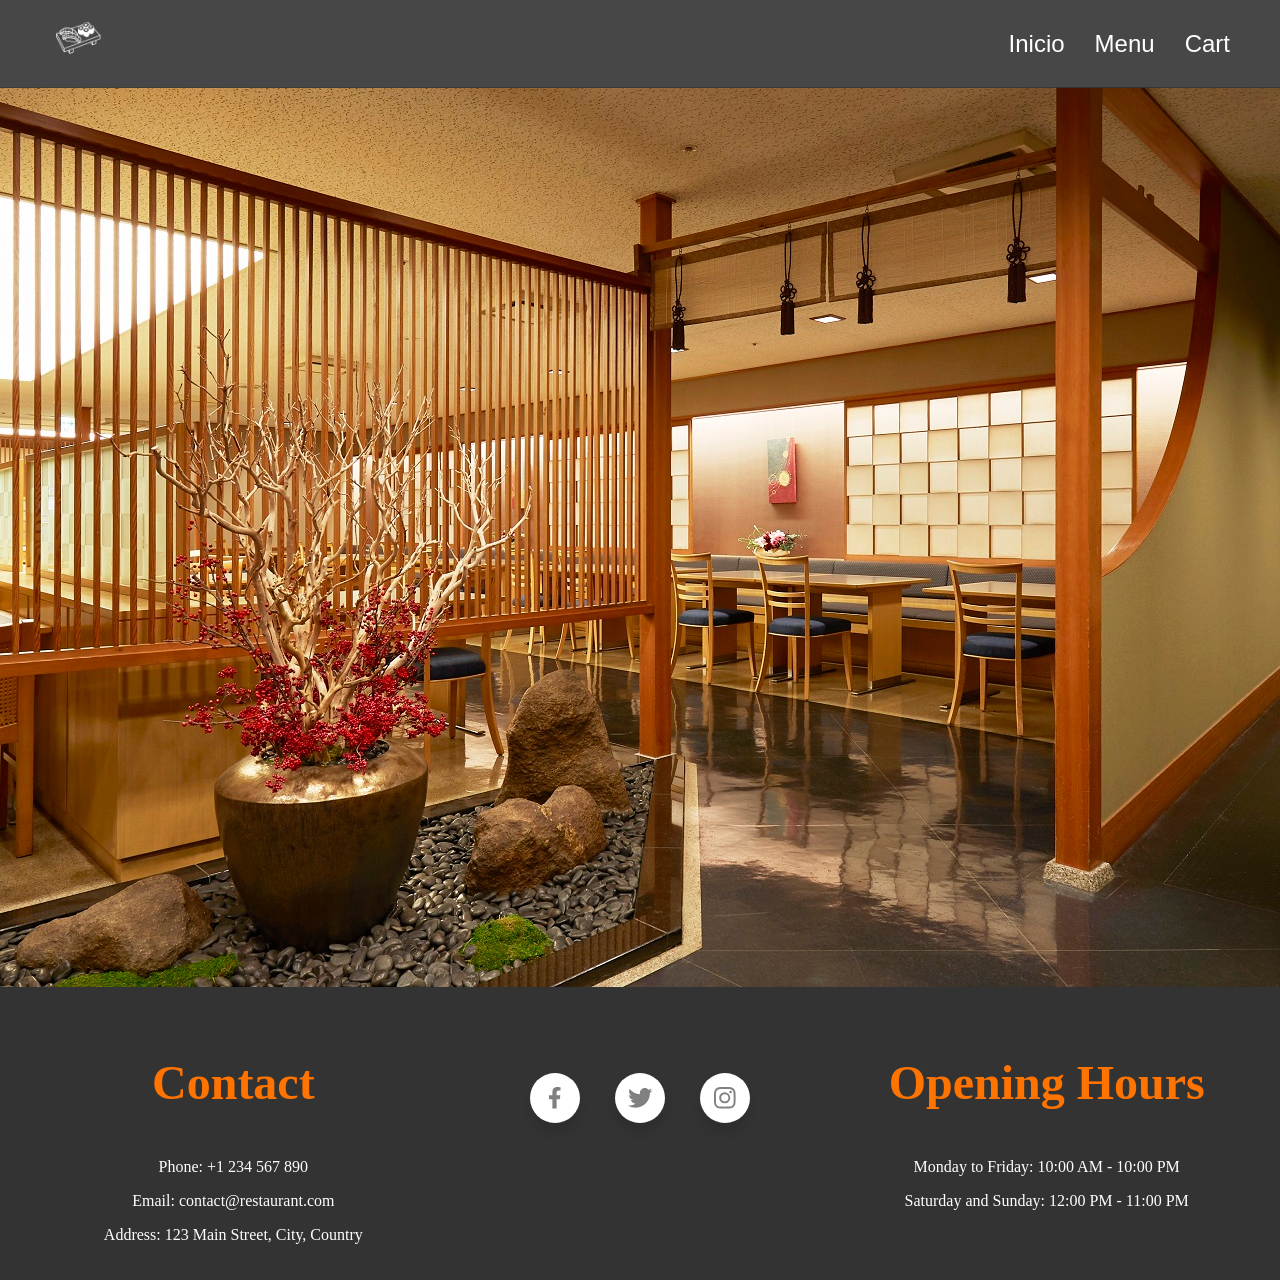
==== commit 735fea01: "arreglar footer y agregar contactos" ====
--- a/src/main/resources/static/index.html
+++ b/src/main/resources/static/index.html
@@ -12,7 +12,7 @@
 </head>
 <body>
     <header class="header">
-        <nav class="navbar">
+        <nav class="navbar shrink" id="navbar">
             <a href="#" class="logo"><img src="img/kaede-favicon-white.png" alt="Logo"></a>
             <ul class="navbar-nav">
                 <li class="nav-item">
@@ -33,29 +33,67 @@
     </main>
     
     <footer id="Contact" style="background-color: #333; color: #fff; padding: 20px 0; text-align: center;">
-        <div style="max-width: 1200px; margin: auto; display: flex; justify-content: space-between; flex-wrap: wrap;">
-            <div style="flex: 1; min-width: 250px; margin-bottom: 20px;">
-                <h3 style="color: #ff9900;">Contact</h3>
+        <div class="footer-container">
+            <div class="footer-column">
+                <h3>Contact</h3>
                 <p>Phone: +1 234 567 890</p>
                 <p>Email: contact@restaurant.com</p>
                 <p>Address: 123 Main Street, City, Country</p>
             </div>
-            <div style="flex: 1; min-width: 250px; margin-bottom: 20px;">
-                <h3 style="color: #ff9900;">Follow Us</h3>
-                <a href="#" style="color: #fff; margin: 0 10px;">Facebook</a>
-                <a href="#" style="color: #fff; margin: 0 10px;">Instagram</a>
-                <a href="#" style="color: #fff; margin: 0 10px;">Twitter</a>
+            <div class="footer-column">
+            <ul class="wrapper">
+                <li class="icon facebook">
+                  <span class="tooltip">Facebook</span>
+                  <svg
+                    viewBox="0 0 320 512"
+                    height="1.2em"
+                    fill="grey"
+                    xmlns="http://www.w3.org/2000/svg"
+                  >
+                    <path
+                      d="M279.14 288l14.22-92.66h-88.91v-60.13c0-25.35 12.42-50.06 52.24-50.06h40.42V6.26S260.43 0 225.36 0c-73.22 0-121.08 44.38-121.08 124.72v70.62H22.89V288h81.39v224h100.17V288z"
+                    ></path>
+                  </svg>
+                </li>
+                <li class="icon twitter">
+                  <span class="tooltip">Twitter</span>
+                  <svg
+                    height="1.8em"
+                    fill="grey"
+                    viewBox="0 0 48 48"
+                    xmlns="http://www.w3.org/2000/svg"
+                    class="twitter"
+                  >
+                    <path
+                      d="M42,12.429c-1.323,0.586-2.746,0.977-4.247,1.162c1.526-0.906,2.7-2.351,3.251-4.058c-1.428,0.837-3.01,1.452-4.693,1.776C34.967,9.884,33.05,9,30.926,9c-4.08,0-7.387,3.278-7.387,7.32c0,0.572,0.067,1.129,0.193,1.67c-6.138-0.308-11.582-3.226-15.224-7.654c-0.64,1.082-1,2.349-1,3.686c0,2.541,1.301,4.778,3.285,6.096c-1.211-0.037-2.351-0.374-3.349-0.914c0,0.022,0,0.055,0,0.086c0,3.551,2.547,6.508,5.923,7.181c-0.617,0.169-1.269,0.263-1.941,0.263c-0.477,0-0.942-0.054-1.392-0.135c0.94,2.902,3.667,5.023,6.898,5.086c-2.528,1.96-5.712,3.134-9.174,3.134c-0.598,0-1.183-0.034-1.761-0.104C9.268,36.786,13.152,38,17.321,38c13.585,0,21.017-11.156,21.017-20.834c0-0.317-0.01-0.633-0.025-0.945C39.763,15.197,41.013,13.905,42,12.429"
+                    ></path>
+                  </svg>
+                </li>
+                <li class="icon instagram">
+                  <span class="tooltip">Instagram</span>
+                  <svg
+                    xmlns="http://www.w3.org/2000/svg"
+                    height="1.2em"
+                    fill="grey" 
+                    class="bi bi-instagram"
+                    viewBox="0 0 16 16"
+                  >
+                    <path
+                      d="M8 0C5.829 0 5.556.01 4.703.048 3.85.088 3.269.222 2.76.42a3.917 3.917 0 0 0-1.417.923A3.927 3.927 0 0 0 .42 2.76C.222 3.268.087 3.85.048 4.7.01 5.555 0 5.827 0 8.001c0 2.172.01 2.444.048 3.297.04.852.174 1.433.372 1.942.205.526.478.972.923 1.417.444.445.89.719 1.416.923.51.198 1.09.333 1.942.372C5.555 15.99 5.827 16 8 16s2.444-.01 3.298-.048c.851-.04 1.434-.174 1.943-.372a3.916 3.916 0 0 0 1.416-.923c.445-.445.718-.891.923-1.417.197-.509.332-1.09.372-1.942C15.99 10.445 16 10.173 16 8s-.01-2.445-.048-3.299c-.04-.851-.175-1.433-.372-1.941a3.926 3.926 0 0 0-.923-1.417A3.911 3.911 0 0 0 13.24.42c-.51-.198-1.092-.333-1.943-.372C10.443.01 10.172 0 7.998 0h.003zm-.717 1.442h.718c2.136 0 2.389.007 3.232.046.78.035 1.204.166 1.486.275.373.145.64.319.92.599.28.28.453.546.598.92.11.281.24.705.275 1.485.039.843.047 1.096.047 3.231s-.008 2.389-.047 3.232c-.035.78-.166 1.203-.275 1.485a2.47 2.47 0 0 1-.599.919c-.28.28-.546.453-.92.598-.28.11-.704.24-1.485.276-.843.038-1.096.047-3.232.047s-2.39-.009-3.233-.047c-.78-.036-1.203-.166-1.485-.276a2.478 2.478 0 0 1-.92-.598 2.48 2.48 0 0 1-.6-.92c-.109-.281-.24-.705-.275-1.485-.038-.843-.046-1.096-.046-3.233 0-2.136.008-2.388.046-3.231.036-.78.166-1.204.276-1.486.145-.373.319-.64.599-.92.28-.28.546-.453.92-.598.282-.11.705-.24 1.485-.276.738-.034 1.024-.044 2.515-.045v.002zm4.988 1.328a.96.96 0 1 0 0 1.92.96.96 0 0 0 0-1.92zm-4.27 1.122a4.109 4.109 0 1 0 0 8.217 4.109 4.109 0 0 0 0-8.217zm0 1.441a2.667 2.667 0 1 1 0 5.334 2.667 2.667 0 0 1 0-5.334z"
+                    ></path>
+                  </svg>
+                </li>
+              </ul>
             </div>
-            <div style="flex: 1; min-width: 250px; margin-bottom: 20px;">
-                <h3 style="color: #ff9900;">Opening Hours</h3>
+              
+            <div class="footer-column">
+                <h3>Opening Hours</h3>
                 <p>Monday to Friday: 10:00 AM - 10:00 PM</p>
                 <p>Saturday and Sunday: 12:00 PM - 11:00 PM</p>
             </div>
         </div>
-        <div style="margin-top: 20px;">
-            <p>&copy; 2024 Restaurant Name. All rights reserved.</p>
-        </div>
     </footer>
+    
 </body>
 </html>
 
--- a/src/main/resources/static/index.css
+++ b/src/main/resources/static/index.css
@@ -22,6 +22,12 @@
     margin: 0;
     padding: 0 20px;
 }
+.navbar.shrink {
+    padding: 10px 50px;
+    background: rgba(51, 51, 51, 0.9);
+}
+
+
 .navbar {
     width: 100%;
     height: 100%;
@@ -30,6 +36,8 @@
     padding-left: 1%;
     justify-content: space-between;
     background: rgba(0, 0, 0, 0.8); 
+    transition: padding 0.3s ease, background 0.3s ease;
+    z-index: 1000;
 }
 
 .navbar-nav {
@@ -81,6 +89,10 @@
     justify-content: center;
     align-items: center;
     text-align: center;
+}
+
+main{
+    margin-top: 87px;
 }
 
 .main-section {
@@ -263,7 +275,7 @@
 
 .bento-item[data-id^="6"] {
     grid-column: span 1; 
-    grid-row: span 1;   
+    grid-row: span 2;   
 }
 
 .bento-item[data-id^="7"]{
@@ -552,6 +564,133 @@
    .dropdown-item:hover::before {
     transform: translate3d(100%, 0, 0);
    }
+   
+/* Estilos del footer */
+footer {
+    background-color: #333;
+    color: #fff;
+    padding: 20px 0;
+    text-align: center;
+}
+footer h3{
+    color: #ff7300;
+}
+
+.footer-container {
+    display: flex; 
+    justify-content: space-between;
+    gap: 20px; 
+    flex-wrap: wrap; 
+    max-width: 1200px; 
+    margin: 0 auto; 
+}
+
+/* Columnas del footer */
+.footer-column {
+    flex: 1; 
+    min-width: 250px; 
+    text-align: center; 
+}
+
+.wrapper {
+    list-style: none;
+    display: flex;
+    gap: 15px;
+    justify-content: center;
+    padding: 0;
+}
+
+.wrapper li {
+    text-align: center;
+}
+
+
+
+.wrapper {
+display: inline-flex;
+list-style: none;
+height: 120px;
+width: 100%;
+padding-top: 40px;
+font-family: "Poppins", sans-serif;
+justify-content: center;
+}
+
+.wrapper .icon {
+position: relative;
+background: #fff;
+border-radius: 50%;
+margin: 10px;
+width: 50px;
+height: 50px;
+font-size: 18px;
+display: flex;
+justify-content: center;
+align-items: center;
+flex-direction: column;
+box-shadow: 0 10px 10px rgba(0, 0, 0, 0.1);
+cursor: pointer;
+transition: all 0.2s cubic-bezier(0.68, -0.55, 0.265, 1.55);
+}
+
+.wrapper .tooltip {
+position: absolute;
+top: 0;
+font-size: 14px;
+background: #fff;
+color: #fff;
+padding: 5px 8px;
+border-radius: 5px;
+box-shadow: 0 10px 10px rgba(0, 0, 0, 0.1);
+opacity: 0;
+pointer-events: none;
+transition: all 0.3s cubic-bezier(0.68, -0.55, 0.265, 1.55);
+}
+
+.wrapper .tooltip::before {
+position: absolute;
+content: "";
+height: 8px;
+width: 8px;
+background: #fff;
+bottom: -3px;
+left: 50%;
+transform: translate(-50%) rotate(45deg);
+transition: all 0.3s cubic-bezier(0.68, -0.55, 0.265, 1.55);
+}
+
+.wrapper .icon:hover .tooltip {
+top: -45px;
+opacity: 1;
+visibility: visible;
+pointer-events: auto;
+}
+
+.wrapper .icon:hover span,
+.wrapper .icon:hover .tooltip {
+text-shadow: 0px -1px 0px rgba(0, 0, 0, 0.1);
+}
+
+.wrapper .facebook:hover,
+.wrapper .facebook:hover .tooltip,
+.wrapper .facebook:hover .tooltip::before {
+background: #1877f2;
+color: #fff;
+}
+
+.wrapper .twitter:hover,
+.wrapper .twitter:hover .tooltip,
+.wrapper .twitter:hover .tooltip::before {
+background: #1da1f2;
+color: #fff;
+}
+
+.wrapper .instagram:hover,
+.wrapper .instagram:hover .tooltip,
+.wrapper .instagram:hover .tooltip::before {
+background: #e4405f;
+color: #fff;
+}
 
 
 
